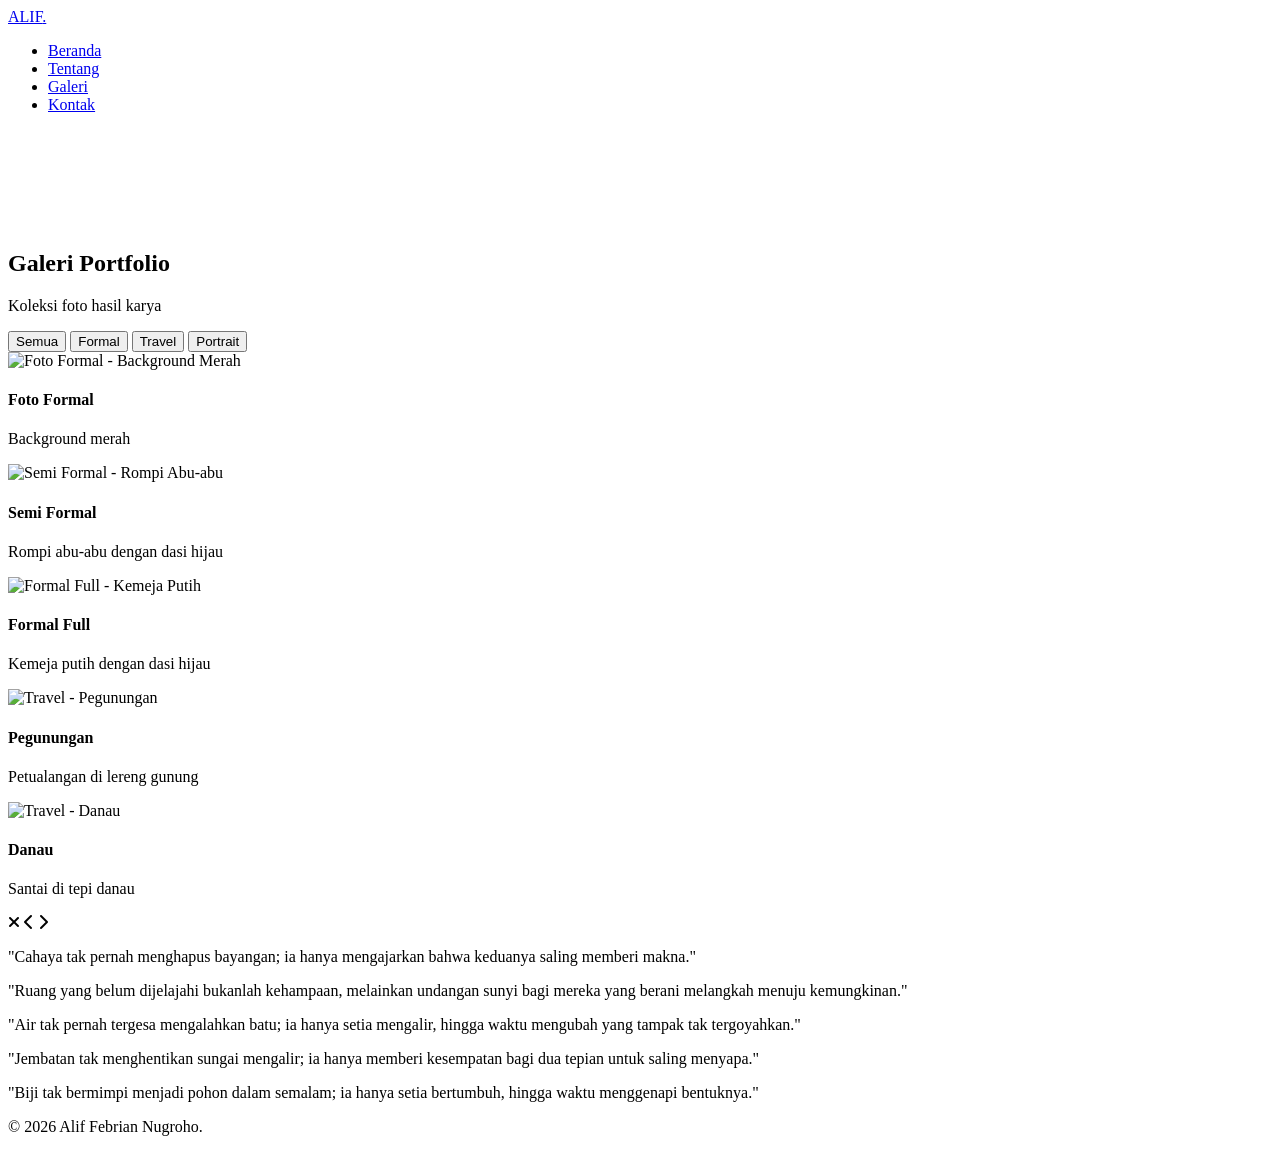
==== gallery.html @ eede5b9b "Add files via upload" ====
<!DOCTYPE html>
<html lang="id">
<head>
    <meta charset="UTF-8">
    <meta name="viewport" content="width=device-width, initial-scale=1.0">
    <title>Galeri — Alif Febrian Nugroho</title>
    <link rel="stylesheet" href="css/style.css">
    <link rel="stylesheet" href="https://cdnjs.cloudflare.com/ajax/libs/font-awesome/6.5.1/css/all.min.css">
</head>
<body>
    <!-- Page Transition -->
    <div class="page-transition"></div>

    <!-- Navbar Light -->
    <nav class="navbar light">
        <a href="index.html" class="nav-logo">ALIF<span>.</span></a>
        <ul class="nav-links">
            <li><a href="index.html">Beranda</a></li>
            <li><a href="about.html">Tentang</a></li>
            <li><a href="gallery.html" class="active">Galeri</a></li>
            <li><a href="contact.html">Kontak</a></li>
        </ul>
        <div class="nav-toggle">
            <span></span>
            <span></span>
            <span></span>
        </div>
    </nav>

    <!-- Gallery Section -->
    <section class="light-section" style="padding-top: 100px;">
        <div class="section">
            <div class="section-header reveal">
                <h2 class="section-title">Galeri Portfolio</h2>
                <p class="section-subtitle">Koleksi foto hasil karya</p>
            </div>

            <!-- Filter Buttons -->
            <div class="gallery-filter reveal">
                <button class="filter-btn active" data-filter="all">Semua</button>
                <button class="filter-btn" data-filter="formal">Formal</button>
                <button class="filter-btn" data-filter="travel">Travel</button>
                <button class="filter-btn" data-filter="portrait">Portrait</button>
            </div>

            <!-- Gallery Grid -->
            <div class="gallery-grid reveal">
                <!-- Formal -->
                <div class="gallery-item" data-category="formal">
                    <img src="assets/images/profile-formal.jpg" alt="Foto Formal - Background Merah">
                    <div class="gallery-overlay">
                        <h4>Foto Formal</h4>
                        <p>Background merah</p>
                    </div>
                </div>

                <div class="gallery-item" data-category="formal">
                    <img src="assets/images/profile-formal-2.jpg" alt="Semi Formal - Rompi Abu-abu">
                    <div class="gallery-overlay">
                        <h4>Semi Formal</h4>
                        <p>Rompi abu-abu dengan dasi hijau</p>
                    </div>
                </div>

                <div class="gallery-item" data-category="formal">
                    <img src="assets/images/profile-formal-3.jpg" alt="Formal Full - Kemeja Putih">
                    <div class="gallery-overlay">
                        <h4>Formal Full</h4>
                        <p>Kemeja putih dengan dasi hijau</p>
                    </div>
                </div>

                <!-- Travel -->
                <div class="gallery-item" data-category="travel">
                    <img src="assets/images/travel-1.jpg" alt="Travel - Pegunungan">
                    <div class="gallery-overlay">
                        <h4>Pegunungan</h4>
                        <p>Petualangan di lereng gunung</p>
                    </div>
                </div>

                <div class="gallery-item" data-category="travel">
                    <img src="assets/images/travel-2.jpg" alt="Travel - Danau">
                    <div class="gallery-overlay">
                        <h4>Danau</h4>
                        <p>Santai di tepi danau</p>
                    </div>
                </div>
            </div>
        </div>
    </section>

    <!-- Lightbox -->
    <div class="lightbox">
        <span class="lightbox-close"><i class="fas fa-times"></i></span>
        <span class="lightbox-nav lightbox-prev"><i class="fas fa-chevron-left"></i></span>
        <span class="lightbox-nav lightbox-next"><i class="fas fa-chevron-right"></i></span>
        <img src="" alt="" class="lightbox-img">
    </div>

    <!-- Quotes Section -->
    <section class="quotes-section light">
        <div class="quote-carousel">
            <div class="quote-item active">
                <p class="quote-text">"Cahaya tak pernah menghapus bayangan; ia hanya mengajarkan bahwa keduanya saling memberi makna."</p>
            </div>
            <div class="quote-item">
                <p class="quote-text">"Ruang yang belum dijelajahi bukanlah kehampaan, melainkan undangan sunyi bagi mereka yang berani melangkah menuju kemungkinan."</p>
            </div>
            <div class="quote-item">
                <p class="quote-text">"Air tak pernah tergesa mengalahkan batu; ia hanya setia mengalir, hingga waktu mengubah yang tampak tak tergoyahkan."</p>
            </div>
            <div class="quote-item">
                <p class="quote-text">"Jembatan tak menghentikan sungai mengalir; ia hanya memberi kesempatan bagi dua tepian untuk saling menyapa."</p>
            </div>
            <div class="quote-item">
                <p class="quote-text">"Biji tak bermimpi menjadi pohon dalam semalam; ia hanya setia bertumbuh, hingga waktu menggenapi bentuknya."</p>
            </div>

            <div class="quote-dots">
                <span class="quote-dot active"></span>
                <span class="quote-dot"></span>
                <span class="quote-dot"></span>
                <span class="quote-dot"></span>
                <span class="quote-dot"></span>
            </div>
        </div>
    </section>

    <!-- Footer -->
    <footer class="footer light">
        <p>&copy; 2026 Alif Febrian Nugroho. </p>
    </footer>

    <script src="js/main.js"></script>
</body>
</html>
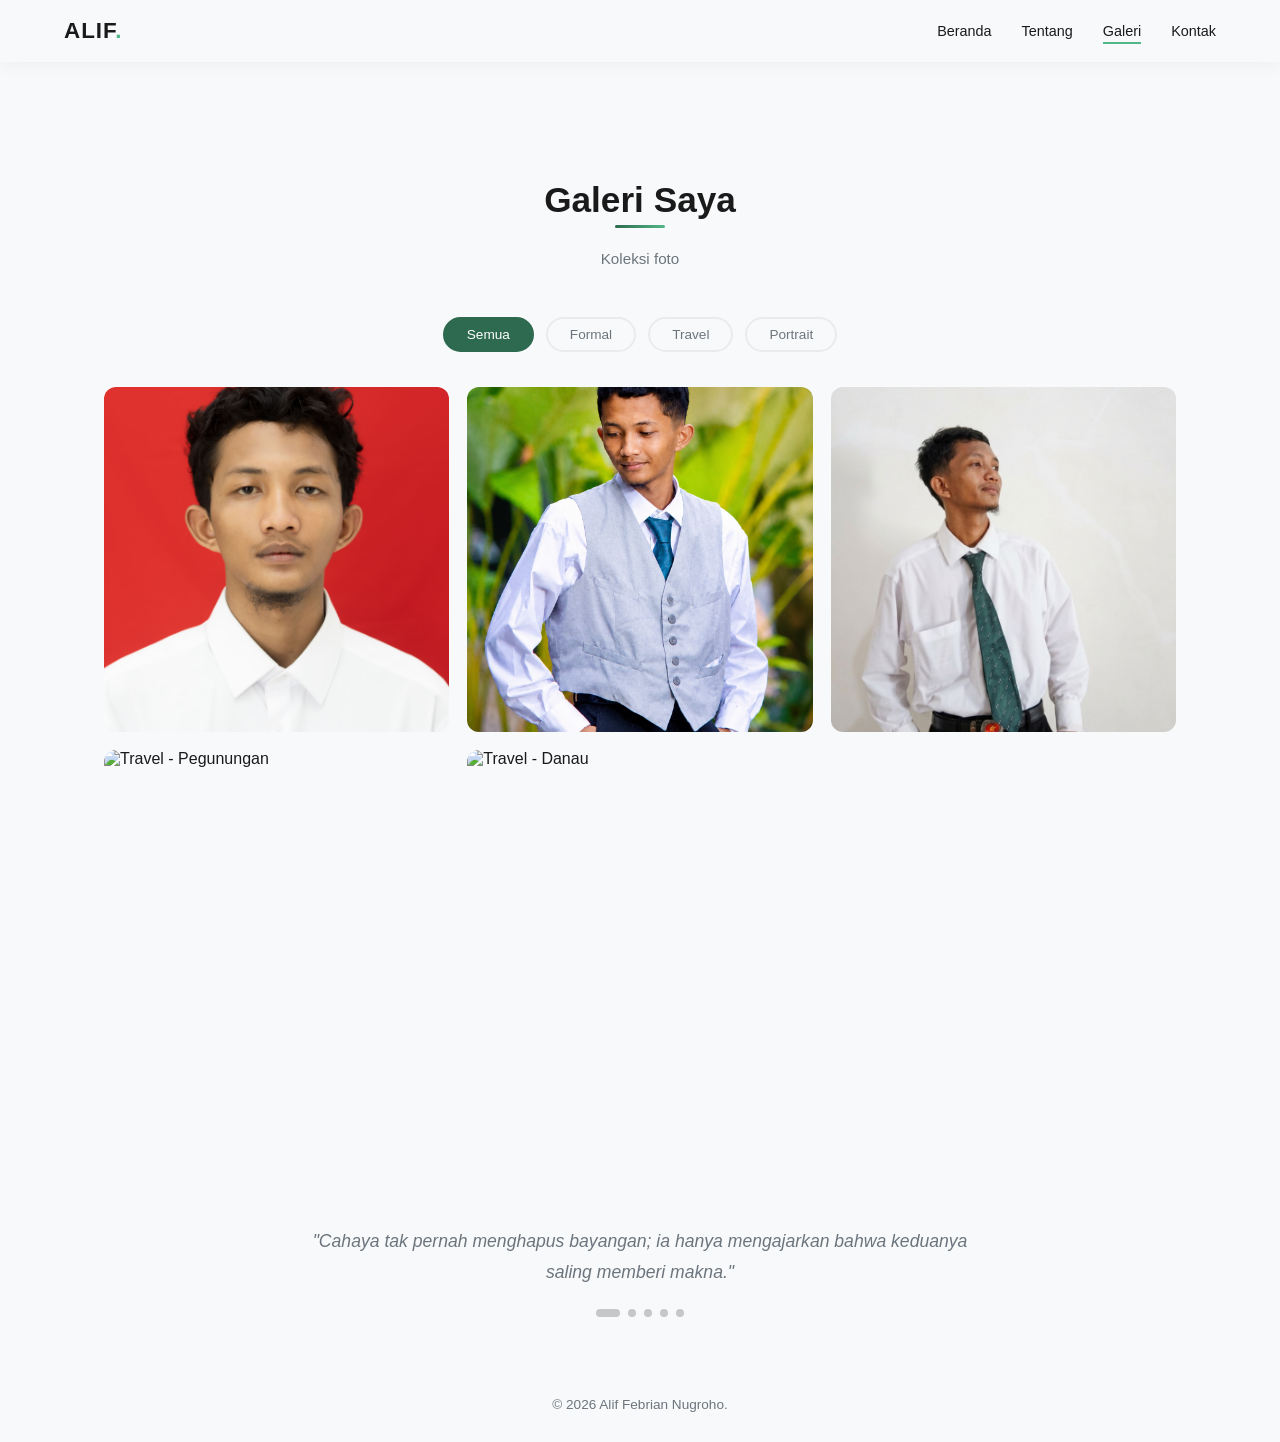
==== commit 931815fe: "Update gallery.html" ====
--- a/gallery.html
+++ b/gallery.html
@@ -31,8 +31,8 @@
     <section class="light-section" style="padding-top: 100px;">
         <div class="section">
             <div class="section-header reveal">
-                <h2 class="section-title">Galeri Portfolio</h2>
-                <p class="section-subtitle">Koleksi foto hasil karya</p>
+                <h2 class="section-title">Galeri Saya</h2>
+                <p class="section-subtitle">Koleksi foto</p>
             </div>
 
             <!-- Filter Buttons -->
@@ -74,16 +74,16 @@
                 <div class="gallery-item" data-category="travel">
                     <img src="assets/images/travel-1.jpg" alt="Travel - Pegunungan">
                     <div class="gallery-overlay">
-                        <h4>Pegunungan</h4>
-                        <p>Petualangan di lereng gunung</p>
+                        <h4>pegunungan</h4>
+                        <p>kaki gunung lawu</p>
                     </div>
                 </div>
 
                 <div class="gallery-item" data-category="travel">
                     <img src="assets/images/travel-2.jpg" alt="Travel - Danau">
                     <div class="gallery-overlay">
-                        <h4>Danau</h4>
-                        <p>Santai di tepi danau</p>
+                        <h4>Telaga</h4>
+                        <p>Santai di tepi telaga sarangan magetan</p>
                     </div>
                 </div>
             </div>
--- a/css/style.css
+++ b/css/style.css
@@ -0,0 +1,1141 @@
+/* ============================================
+   ALIF FEBRIAN NUGROHO - PORTFOLIO
+   Ditulis ulang - Sederhana & Pasti Jalan
+   ============================================ */
+
+/* Google Font */
+@import url('https://fonts.googleapis.com/css2?family=Poppins:wght@300;400;500;600;700;800&display=swap');
+
+/* ========== ROOT VARIABLES ========== */
+:root {
+    --hijau-tua: #1a472a;
+    --hijau-muda: #2d6a4f;
+    --hijau-terang: #52b788;
+    --hitam: #0a0a0a;
+    --hitam-muda: #141414;
+    --putih: #ffffff;
+    --abu: #a0a0a0;
+    --abu-muda: #f8f9fa;
+    --abu-border: #e9ecef;
+}
+
+/* ========== RESET ========== */
+* {
+    margin: 0;
+    padding: 0;
+    box-sizing: border-box;
+}
+
+html {
+    scroll-behavior: smooth;
+}
+
+body {
+    font-family: 'Poppins', sans-serif;
+    overflow-x: hidden;
+}
+
+/* ========== NAVBAR ========== */
+.navbar {
+    position: fixed;
+    top: 0;
+    left: 0;
+    width: 100%;
+    padding: 18px 5%;
+    display: flex;
+    justify-content: space-between;
+    align-items: center;
+    z-index: 1000;
+    transition: all 0.4s ease;
+}
+
+.navbar.scrolled {
+    background: rgba(10,10,10,0.95);
+    backdrop-filter: blur(20px);
+    padding: 12px 5%;
+    box-shadow: 0 2px 20px rgba(0,0,0,0.3);
+}
+
+.navbar.light {
+    background: rgba(248,249,250,0.95);
+    box-shadow: 0 2px 20px rgba(0,0,0,0.05);
+}
+
+.navbar.light .nav-logo,
+.navbar.light .nav-links a {
+    color: #1a1a1a;
+}
+
+.nav-logo {
+    font-size: 1.4rem;
+    font-weight: 700;
+    color: var(--putih);
+    text-decoration: none;
+    letter-spacing: 1px;
+}
+
+.nav-logo span {
+    color: var(--hijau-terang);
+}
+
+.nav-links {
+    display: flex;
+    gap: 30px;
+    list-style: none;
+}
+
+.nav-links a {
+    color: var(--abu);
+    text-decoration: none;
+    font-size: 0.9rem;
+    font-weight: 500;
+    position: relative;
+    transition: color 0.3s ease;
+}
+
+.nav-links a::after {
+    content: '';
+    position: absolute;
+    bottom: -5px;
+    left: 0;
+    width: 0;
+    height: 2px;
+    background: var(--hijau-terang);
+    transition: width 0.3s ease;
+}
+
+.nav-links a:hover,
+.nav-links a.active {
+    color: var(--putih);
+}
+
+.nav-links a:hover::after,
+.nav-links a.active::after {
+    width: 100%;
+}
+
+.nav-toggle {
+    display: none;
+    flex-direction: column;
+    gap: 5px;
+    cursor: pointer;
+    z-index: 1001;
+}
+
+.nav-toggle span {
+    width: 25px;
+    height: 2px;
+    background: var(--putih);
+    transition: all 0.3s ease;
+}
+
+/* ========== PAGE TRANSITION ========== */
+.page-transition {
+    position: fixed;
+    top: 0;
+    left: 0;
+    width: 100%;
+    height: 100%;
+    background: var(--hitam);
+    z-index: 9999;
+    transform: translateY(0);
+    transition: transform 0.6s cubic-bezier(0.4, 0, 0.2, 1);
+}
+
+.page-transition.exit {
+    transform: translateY(-100%);
+}
+
+/* ========== HERO (DARK) ========== */
+.hero {
+    min-height: 100vh;
+    display: flex;
+    align-items: center;
+    justify-content: center;
+    background: var(--hitam);
+    position: relative;
+    overflow: hidden;
+}
+
+.hero-bg {
+    position: absolute;
+    top: 0;
+    left: 0;
+    width: 100%;
+    height: 100%;
+    background: 
+        radial-gradient(circle at 20% 50%, rgba(45,90,61,0.15) 0%, transparent 50%),
+        radial-gradient(circle at 80% 20%, rgba(74,140,95,0.1) 0%, transparent 50%);
+}
+
+.hero-content {
+    text-align: center;
+    z-index: 2;
+    padding: 0 20px;
+    max-width: 800px;
+}
+
+.hero-avatar {
+    width: 160px;
+    height: 160px;
+    border-radius: 50%;
+    border: 3px solid var(--hijau-terang);
+    overflow: hidden;
+    margin: 0 auto 25px;
+    position: relative;
+    animation: float 6s ease-in-out infinite;
+}
+
+@keyframes float {
+    0%, 100% { transform: translateY(0); }
+    50% { transform: translateY(-12px); }
+}
+
+.hero-avatar img {
+    width: 100%;
+    height: 100%;
+    object-fit: cover;
+}
+
+.hero-avatar::before {
+    content: '';
+    position: absolute;
+    top: -4px;
+    left: -4px;
+    right: -4px;
+    bottom: -4px;
+    border-radius: 50%;
+    border: 2px solid transparent;
+    border-top-color: var(--hijau-terang);
+    border-right-color: var(--hijau-terang);
+    animation: spin 3s linear infinite;
+}
+
+@keyframes spin {
+    to { transform: rotate(360deg); }
+}
+
+.hero-name {
+    font-size: 2.8rem;
+    font-weight: 800;
+    color: var(--putih);
+    margin-bottom: 8px;
+    letter-spacing: 1px;
+}
+
+.hero-tagline {
+    font-size: 1.2rem;
+    color: var(--abu);
+    margin-bottom: 35px;
+    min-height: 1.8rem;
+}
+
+.hero-tagline .highlight {
+    color: var(--hijau-terang);
+    font-weight: 600;
+}
+
+.typed-cursor {
+    color: var(--hijau-terang);
+    animation: blink 1s infinite;
+}
+
+@keyframes blink {
+    0%, 100% { opacity: 1; }
+    50% { opacity: 0; }
+}
+
+.hero-buttons {
+    display: flex;
+    gap: 15px;
+    justify-content: center;
+    flex-wrap: wrap;
+}
+
+.btn {
+    padding: 12px 28px;
+    border-radius: 50px;
+    font-size: 0.9rem;
+    font-weight: 600;
+    text-decoration: none;
+    transition: all 0.3s ease;
+    cursor: pointer;
+    border: none;
+    display: inline-flex;
+    align-items: center;
+    gap: 8px;
+}
+
+.btn-primary {
+    background: var(--hijau-muda);
+    color: var(--putih);
+}
+
+.btn-primary:hover {
+    background: var(--hijau-terang);
+    transform: translateY(-3px);
+    box-shadow: 0 10px 25px rgba(45,106,79,0.4);
+}
+
+.btn-outline {
+    background: transparent;
+    color: var(--putih);
+    border: 2px solid rgba(255,255,255,0.2);
+}
+
+.btn-outline:hover {
+    border-color: var(--hijau-terang);
+    color: var(--hijau-terang);
+    transform: translateY(-3px);
+}
+
+.hero-scroll {
+    position: absolute;
+    bottom: 25px;
+    left: 50%;
+    transform: translateX(-50%);
+    animation: bounce 2s infinite;
+}
+
+.hero-scroll a {
+    color: var(--abu);
+    font-size: 1.3rem;
+    text-decoration: none;
+}
+
+@keyframes bounce {
+    0%, 20%, 50%, 80%, 100% { transform: translateX(-50%) translateY(0); }
+    40% { transform: translateX(-50%) translateY(-10px); }
+    60% { transform: translateX(-50%) translateY(-5px); }
+}
+
+/* ========== PARTICLES ========== */
+.particles {
+    position: absolute;
+    top: 0;
+    left: 0;
+    width: 100%;
+    height: 100%;
+    overflow: hidden;
+    z-index: 1;
+    pointer-events: none;
+}
+
+.particle {
+    position: absolute;
+    width: 3px;
+    height: 3px;
+    background: var(--hijau-terang);
+    border-radius: 50%;
+    opacity: 0.2;
+}
+
+/* ========== SECTIONS ========== */
+.section {
+    padding: 80px 5%;
+    max-width: 1200px;
+    margin: 0 auto;
+}
+
+.section-header {
+    text-align: center;
+    margin-bottom: 50px;
+}
+
+.section-title {
+    font-size: 2.2rem;
+    font-weight: 700;
+    margin-bottom: 12px;
+    position: relative;
+    display: inline-block;
+}
+
+.section-title::after {
+    content: '';
+    position: absolute;
+    bottom: -8px;
+    left: 50%;
+    transform: translateX(-50%);
+    width: 50px;
+    height: 3px;
+    background: linear-gradient(90deg, var(--hijau-muda), var(--hijau-terang));
+    border-radius: 2px;
+}
+
+.section-subtitle {
+    color: var(--abu);
+    font-size: 0.95rem;
+    margin-top: 18px;
+}
+
+/* ========== LIGHT SECTION ========== */
+.light-section {
+    background: var(--abu-muda);
+    color: #1a1a1a;
+}
+
+.light-section .section-title {
+    color: #1a1a1a;
+}
+
+.light-section .section-subtitle {
+    color: #6c757d;
+}
+
+/* ========== QUICK NAV CARDS ========== */
+.quick-nav {
+    padding: 60px 5%;
+    background: var(--hitam);
+}
+
+.quick-nav-grid {
+    display: grid;
+    grid-template-columns: repeat(auto-fit, minmax(260px, 1fr));
+    gap: 25px;
+    max-width: 1200px;
+    margin: 0 auto;
+}
+
+.quick-card {
+    background: var(--hitam-muda);
+    padding: 35px 25px;
+    border-radius: 16px;
+    text-align: center;
+    text-decoration: none;
+    color: var(--putih);
+    transition: all 0.4s ease;
+    border: 1px solid rgba(255,255,255,0.05);
+    position: relative;
+    overflow: hidden;
+}
+
+.quick-card::before {
+    content: '';
+    position: absolute;
+    top: 0;
+    left: 0;
+    width: 100%;
+    height: 3px;
+    background: linear-gradient(90deg, var(--hijau-muda), var(--hijau-terang));
+    transform: scaleX(0);
+    transition: transform 0.4s ease;
+}
+
+.quick-card:hover::before {
+    transform: scaleX(1);
+}
+
+.quick-card:hover {
+    transform: translateY(-8px);
+    box-shadow: 0 15px 35px rgba(0,0,0,0.3);
+    border-color: rgba(45,106,79,0.3);
+}
+
+.quick-card-icon {
+    font-size: 2.2rem;
+    margin-bottom: 15px;
+    color: var(--hijau-terang);
+}
+
+.quick-card h3 {
+    font-size: 1.1rem;
+    margin-bottom: 8px;
+}
+
+.quick-card p {
+    color: var(--abu);
+    font-size: 0.85rem;
+    line-height: 1.5;
+}
+
+/* ========== SERTIFIKAT SECTION ========== */
+.sertifikat-section {
+    padding: 60px 5%;
+    background: var(--hitam);
+}
+
+.sertifikat-header {
+    text-align: center;
+    margin-bottom: 40px;
+}
+
+.sertifikat-header h2 {
+    color: var(--putih);
+    font-size: 1.8rem;
+    margin-bottom: 10px;
+}
+
+.sertifikat-header p {
+    color: var(--abu);
+    font-size: 0.9rem;
+}
+
+.sertifikat-scroll {
+    display: flex;
+    gap: 20px;
+    overflow-x: auto;
+    padding: 10px 0 30px;
+    scroll-snap-type: x mandatory;
+    -webkit-overflow-scrolling: touch;
+}
+
+.sertifikat-scroll::-webkit-scrollbar {
+    height: 6px;
+}
+
+.sertifikat-scroll::-webkit-scrollbar-track {
+    background: var(--hitam-muda);
+    border-radius: 10px;
+}
+
+.sertifikat-scroll::-webkit-scrollbar-thumb {
+    background: var(--hijau-muda);
+    border-radius: 10px;
+}
+
+.sertifikat-item {
+    flex: 0 0 280px;
+    scroll-snap-align: start;
+    cursor: pointer;
+    position: relative;
+}
+
+.sertifikat-thumb {
+    width: 100%;
+    height: 200px;
+    border-radius: 12px;
+    overflow: hidden;
+    position: relative;
+}
+
+.sertifikat-thumb img {
+    width: 100%;
+    height: 100%;
+    object-fit: cover;
+    filter: blur(8px);
+    transition: filter 0.4s ease;
+}
+
+.sertifikat-item:hover .sertifikat-thumb img,
+.sertifikat-item.active .sertifikat-thumb img {
+    filter: blur(0);
+}
+
+.sertifikat-label {
+    position: absolute;
+    bottom: 0;
+    left: 0;
+    right: 0;
+    padding: 15px;
+    background: linear-gradient(transparent, rgba(0,0,0,0.9));
+    color: var(--putih);
+}
+
+.sertifikat-label h4 {
+    font-size: 0.95rem;
+    margin-bottom: 3px;
+}
+
+.sertifikat-label p {
+    font-size: 0.8rem;
+    color: var(--abu);
+}
+
+/* ========== QUOTES CAROUSEL ========== */
+.quotes-section {
+    padding: 50px 5%;
+    text-align: center;
+}
+
+.quotes-section.dark {
+    background: var(--hitam);
+}
+
+.quotes-section.light {
+    background: var(--abu-muda);
+}
+
+.quote-carousel {
+    max-width: 700px;
+    margin: 0 auto;
+    position: relative;
+}
+
+.quote-item {
+    display: none;
+    animation: fadeIn 0.6s ease;
+}
+
+.quote-item.active {
+    display: block;
+}
+
+@keyframes fadeIn {
+    from { opacity: 0; transform: translateY(10px); }
+    to { opacity: 1; transform: translateY(0); }
+}
+
+.quote-text {
+    font-size: 1.1rem;
+    font-style: italic;
+    line-height: 1.8;
+    color: var(--abu);
+    margin-bottom: 15px;
+}
+
+.quotes-section.light .quote-text {
+    color: #6c757d;
+}
+
+.quote-dots {
+    display: flex;
+    justify-content: center;
+    gap: 8px;
+    margin-top: 20px;
+}
+
+.quote-dot {
+    width: 8px;
+    height: 8px;
+    border-radius: 50%;
+    background: rgba(255,255,255,0.2);
+    cursor: pointer;
+    transition: all 0.3s ease;
+}
+
+.quotes-section.light .quote-dot {
+    background: rgba(0,0,0,0.2);
+}
+
+.quote-dot.active {
+    background: var(--hijau-terang);
+    width: 24px;
+    border-radius: 4px;
+}
+
+/* ========== ABOUT PAGE ========== */
+.about-grid {
+    display: grid;
+    grid-template-columns: 1fr 1fr;
+    gap: 50px;
+    align-items: center;
+}
+
+.about-image {
+    position: relative;
+}
+
+.about-image img {
+    width: 100%;
+    border-radius: 16px;
+    box-shadow: 0 10px 40px rgba(0,0,0,0.1);
+}
+
+.about-image::before {
+    content: '';
+    position: absolute;
+    top: 15px;
+    left: 15px;
+    width: 100%;
+    height: 100%;
+    border: 3px solid var(--hijau-muda);
+    border-radius: 16px;
+    z-index: -1;
+}
+
+.about-content h2 {
+    font-size: 1.6rem;
+    margin-bottom: 15px;
+    color: #1a1a1a;
+}
+
+.about-content p {
+    color: #6c757d;
+    line-height: 1.8;
+    margin-bottom: 15px;
+    font-size: 0.95rem;
+}
+
+.about-info {
+    display: grid;
+    grid-template-columns: 1fr;
+    gap: 10px;
+    margin-top: 25px;
+}
+
+}
+
+.about-info-item {
+    display: flex;
+    align-items: center;
+    gap: 10px;
+    font-size: 0.9rem;
+    color: #6c757d;
+}
+
+.about-info-item i {
+    color: var(--hijau-muda);
+    width: 20px;
+}
+
+/* ========== TIMELINE ========== */
+.timeline {
+    position: relative;
+    padding-left: 25px;
+}
+
+.timeline::before {
+    content: '';
+    position: absolute;
+    left: 0;
+    top: 0;
+    width: 2px;
+    height: 100%;
+    background: linear-gradient(to bottom, var(--hijau-muda), var(--hijau-terang));
+}
+
+.timeline-item {
+    position: relative;
+    padding-bottom: 35px;
+    padding-left: 25px;
+}
+
+.timeline-item::before {
+    content: '';
+    position: absolute;
+    left: -31px;
+    top: 5px;
+    width: 10px;
+    height: 10px;
+    background: var(--hijau-muda);
+    border-radius: 50%;
+    border: 2px solid var(--abu-muda);
+}
+
+.timeline-item h4 {
+    font-size: 1rem;
+    margin-bottom: 4px;
+    color: #1a1a1a;
+}
+
+.timeline-date {
+    font-size: 0.8rem;
+    color: var(--hijau-muda);
+    font-weight: 600;
+    margin-bottom: 6px;
+    display: block;
+}
+
+.timeline-item p {
+    color: #6c757d;
+    font-size: 0.88rem;
+    line-height: 1.6;
+}
+
+/* ========== GALLERY ========== */
+.gallery-filter {
+    display: flex;
+    justify-content: center;
+    gap: 12px;
+    margin-bottom: 35px;
+    flex-wrap: wrap;
+}
+
+.filter-btn {
+    padding: 8px 22px;
+    border: 2px solid var(--abu-border);
+    background: transparent;
+    border-radius: 50px;
+    cursor: pointer;
+    font-size: 0.85rem;
+    font-weight: 500;
+    color: #6c757d;
+    transition: all 0.3s ease;
+    font-family: 'Poppins', sans-serif;
+}
+
+.filter-btn:hover,
+.filter-btn.active {
+    background: var(--hijau-muda);
+    color: var(--putih);
+    border-color: var(--hijau-muda);
+}
+
+.gallery-grid {
+    display: grid;
+    grid-template-columns: repeat(auto-fill, minmax(280px, 1fr));
+    gap: 18px;
+}
+
+.gallery-item {
+    overflow: hidden;
+    border-radius: 12px;
+    cursor: pointer;
+    position: relative;
+    aspect-ratio: 1;
+}
+
+.gallery-item img {
+    width: 100%;
+    height: 100%;
+    object-fit: cover;
+    transition: transform 0.5s ease;
+}
+
+.gallery-item:hover img {
+    transform: scale(1.12);
+}
+
+.gallery-overlay {
+    position: absolute;
+    bottom: 0;
+    left: 0;
+    right: 0;
+    padding: 18px;
+    background: linear-gradient(transparent, rgba(0,0,0,0.85));
+    transform: translateY(100%);
+    transition: transform 0.4s ease;
+}
+
+.gallery-item:hover .gallery-overlay {
+    transform: translateY(0);
+}
+
+.gallery-overlay h4 {
+    color: var(--putih);
+    font-size: 0.95rem;
+    font-weight: 600;
+}
+
+.gallery-overlay p {
+    color: rgba(255,255,255,0.7);
+    font-size: 0.8rem;
+}
+
+/* ========== LIGHTBOX ========== */
+.lightbox {
+    display: none;
+    position: fixed;
+    top: 0;
+    left: 0;
+    width: 100%;
+    height: 100%;
+    background: rgba(0,0,0,0.95);
+    z-index: 9999;
+    justify-content: center;
+    align-items: center;
+    opacity: 0;
+    transition: opacity 0.3s ease;
+}
+
+.lightbox.active {
+    display: flex;
+    opacity: 1;
+}
+
+.lightbox img {
+    max-width: 90%;
+    max-height: 85vh;
+    border-radius: 8px;
+}
+
+.lightbox-close {
+    position: absolute;
+    top: 20px;
+    right: 25px;
+    font-size: 2rem;
+    color: var(--putih);
+    cursor: pointer;
+    z-index: 10000;
+}
+
+.lightbox-nav {
+    position: absolute;
+    top: 50%;
+    transform: translateY(-50%);
+    font-size: 1.8rem;
+    color: var(--putih);
+    cursor: pointer;
+    padding: 12px 18px;
+    background: rgba(255,255,255,0.1);
+    border-radius: 50%;
+    transition: background 0.3s ease;
+    z-index: 10000;
+}
+
+.lightbox-nav:hover {
+    background: rgba(255,255,255,0.2);
+}
+
+.lightbox-prev { left: 15px; }
+.lightbox-next { right: 15px; }
+
+/* ========== CONTACT ========== */
+.contact-grid {
+    display: grid;
+    grid-template-columns: 1fr 1fr;
+    gap: 50px;
+}
+
+.contact-info {
+    display: flex;
+    flex-direction: column;
+    gap: 18px;
+}
+
+.contact-item {
+    display: flex;
+    align-items: center;
+    gap: 15px;
+    padding: 18px;
+    background: var(--putih);
+    border-radius: 12px;
+    box-shadow: 0 4px 15px rgba(0,0,0,0.05);
+    transition: all 0.3s ease;
+}
+
+.contact-item:hover {
+    transform: translateX(8px);
+    box-shadow: 0 8px 25px rgba(0,0,0,0.1);
+}
+
+.contact-item i {
+    font-size: 1.3rem;
+    color: var(--hijau-muda);
+    width: 45px;
+    height: 45px;
+    display: flex;
+    align-items: center;
+    justify-content: center;
+    background: rgba(45,106,79,0.1);
+    border-radius: 10px;
+}
+
+.contact-item h4 {
+    font-size: 0.95rem;
+    margin-bottom: 2px;
+}
+
+.contact-item p {
+    font-size: 0.85rem;
+    color: #6c757d;
+}
+
+.contact-form {
+    background: var(--putih);
+    padding: 35px;
+    border-radius: 16px;
+    box-shadow: 0 4px 15px rgba(0,0,0,0.05);
+}
+
+.form-group {
+    margin-bottom: 20px;
+}
+
+.form-group label {
+    display: block;
+    margin-bottom: 6px;
+    font-weight: 500;
+    font-size: 0.85rem;
+}
+
+.form-group input,
+.form-group textarea {
+    width: 100%;
+    padding: 12px 15px;
+    border: 2px solid var(--abu-border);
+    border-radius: 10px;
+    font-family: 'Poppins', sans-serif;
+    font-size: 0.9rem;
+    transition: all 0.3s ease;
+}
+
+.form-group input:focus,
+.form-group textarea:focus {
+    outline: none;
+    border-color: var(--hijau-muda);
+}
+
+.form-group textarea {
+    min-height: 100px;
+    resize: vertical;
+}
+
+.social-links {
+    display: flex;
+    gap: 12px;
+    margin-top: 25px;
+}
+
+.social-links a {
+    width: 45px;
+    height: 45px;
+    display: flex;
+    align-items: center;
+    justify-content: center;
+    background: var(--putih);
+    border-radius: 10px;
+    color: #1a1a1a;
+    font-size: 1.2rem;
+    text-decoration: none;
+    box-shadow: 0 4px 15px rgba(0,0,0,0.05);
+    transition: all 0.3s ease;
+}
+
+.social-links a:hover {
+    background: var(--hijau-muda);
+    color: var(--putih);
+    transform: translateY(-4px);
+}
+
+/* ========== FOOTER ========== */
+.footer {
+    padding: 30px 5%;
+    text-align: center;
+    background: var(--hitam);
+    color: var(--abu);
+    font-size: 0.85rem;
+}
+
+.footer.light {
+    background: var(--abu-muda);
+    color: #6c757d;
+}
+
+/* ========== SCROLL REVEAL ========== */
+.reveal {
+    opacity: 0;
+    transform: translateY(30px);
+    transition: all 0.7s ease;
+}
+
+.reveal.active {
+    opacity: 1;
+    transform: translateY(0);
+}
+
+.reveal-left {
+    opacity: 0;
+    transform: translateX(-40px);
+    transition: all 0.7s ease;
+}
+
+.reveal-left.active {
+    opacity: 1;
+    transform: translateX(0);
+}
+
+.reveal-right {
+    opacity: 0;
+    transform: translateX(40px);
+    transition: all 0.7s ease;
+}
+
+.reveal-right.active {
+    opacity: 1;
+    transform: translateX(0);
+}
+
+.reveal-scale {
+    opacity: 0;
+    transform: scale(0.85);
+    transition: all 0.7s ease;
+}
+
+.reveal-scale.active {
+    opacity: 1;
+    transform: scale(1);
+}
+
+.delay-1 { transition-delay: 0.1s; }
+.delay-2 { transition-delay: 0.2s; }
+.delay-3 { transition-delay: 0.3s; }
+.delay-4 { transition-delay: 0.4s; }
+
+/* ========== RESPONSIVE ========== */
+@media (max-width: 768px) {
+    .hero-name {
+        font-size: 2rem;
+    }
+
+    .hero-tagline {
+        font-size: 1rem;
+    }
+
+    .nav-links {
+        position: fixed;
+        top: 0;
+        right: -100%;
+        width: 70%;
+        height: 100vh;
+        background: var(--hitam);
+        flex-direction: column;
+        justify-content: center;
+        align-items: center;
+        gap: 25px;
+        transition: right 0.4s ease;
+    }
+
+    .nav-links.active {
+        right: 0;
+    }
+
+    .nav-toggle {
+        display: flex;
+    }
+
+    .about-grid,
+    .contact-grid {
+        grid-template-columns: 1fr;
+    }
+
+    .about-image::before {
+        display: none;
+    }
+
+    .gallery-grid {
+        grid-template-columns: 1fr;
+    }
+
+    .section {
+        padding: 50px 5%;
+    }
+
+    .section-title {
+        font-size: 1.7rem;
+    }
+
+    .hero-buttons {
+        flex-direction: column;
+        align-items: center;
+    }
+
+    .btn {
+        width: 100%;
+        max-width: 280px;
+        justify-content: center;
+    }
+}
+
+/* ========== ANTI COPY PASTE ========== */
+* {
+    -webkit-user-select: none !important;
+    -moz-user-select: none !important;
+    -ms-user-select: none !important;
+    user-select: none !important;
+    -webkit-touch-callout: none !important;
+}
+
+/* Form tetap bisa diisi */
+input, textarea {
+    -webkit-user-select: text !important;
+    -moz-user-select: text !important;
+    -ms-user-select: text !important;
+    user-select: text !important;
+}
+
+/* Tombol tetap bisa diklik */
+a, button {
+    -webkit-user-select: none !important;
+    user-select: none !important;
+}
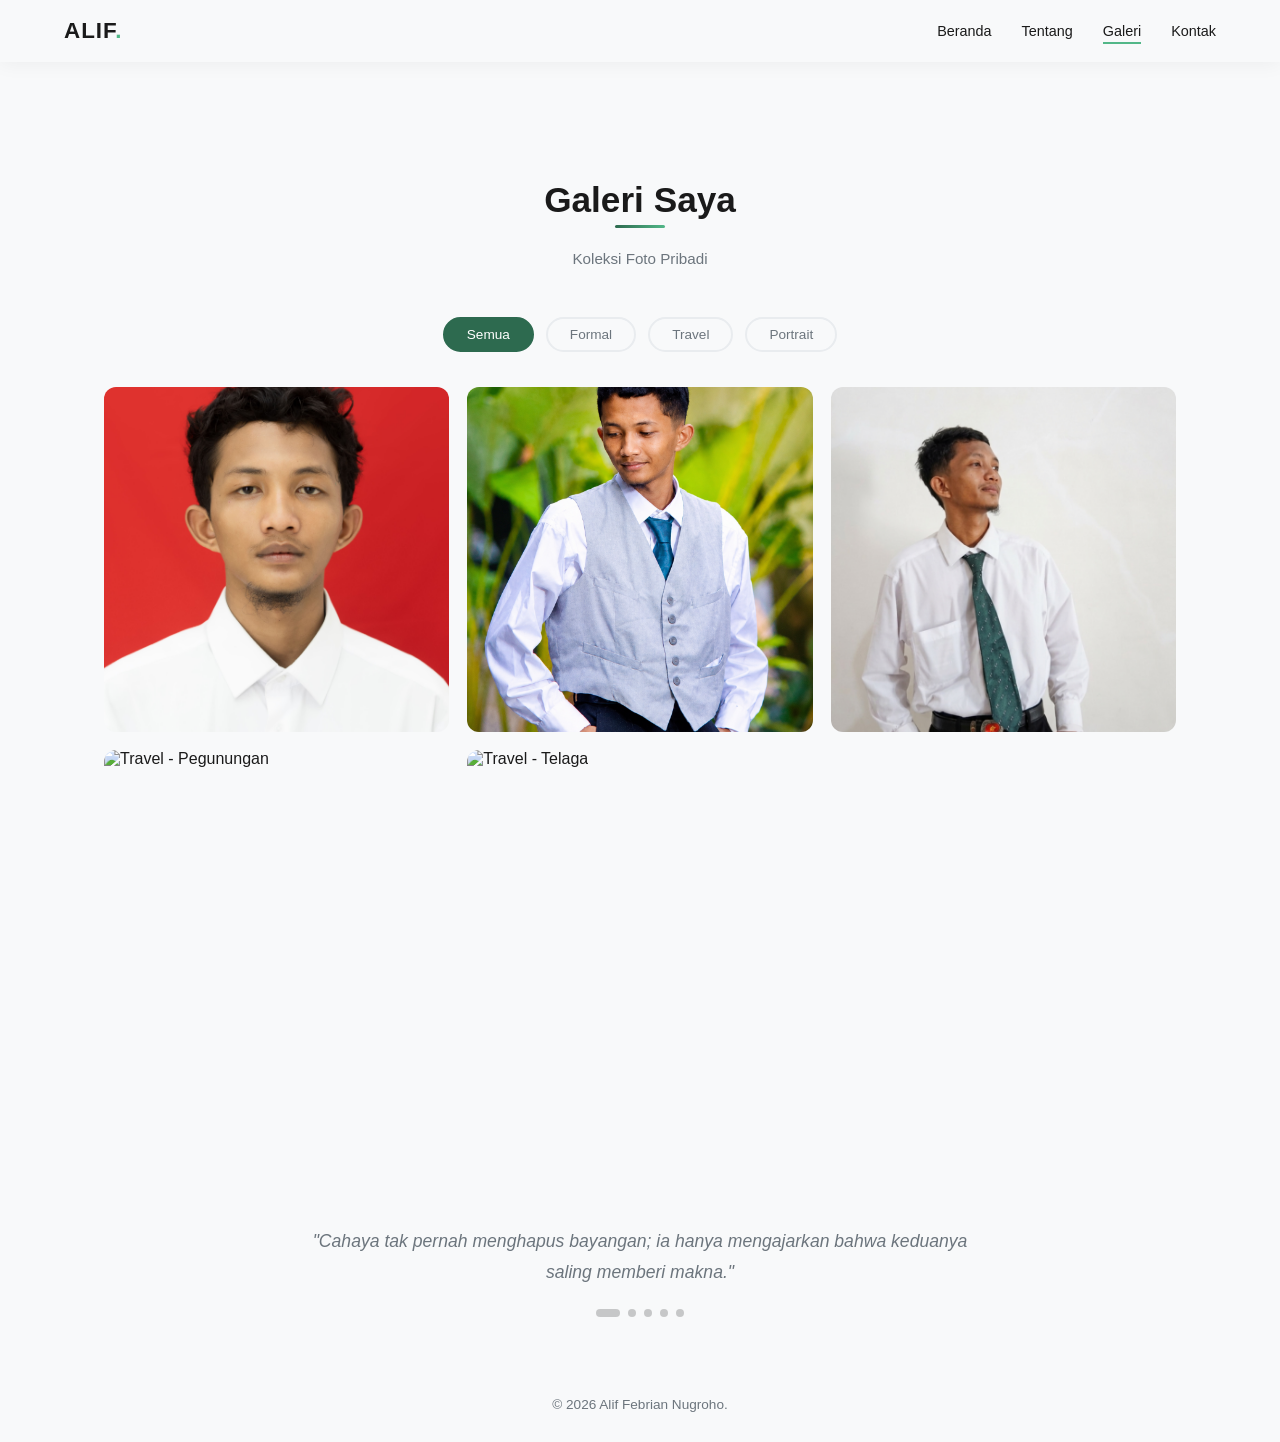
==== commit 43dfe7c6: "Update gallery.html" ====
--- a/gallery.html
+++ b/gallery.html
@@ -32,7 +32,7 @@
         <div class="section">
             <div class="section-header reveal">
                 <h2 class="section-title">Galeri Saya</h2>
-                <p class="section-subtitle">Koleksi foto</p>
+                <p class="section-subtitle">Koleksi Foto Pribadi</p>
             </div>
 
             <!-- Filter Buttons -->
@@ -74,16 +74,16 @@
                 <div class="gallery-item" data-category="travel">
                     <img src="assets/images/travel-1.jpg" alt="Travel - Pegunungan">
                     <div class="gallery-overlay">
-                        <h4>pegunungan</h4>
+                        <h4>Pegunungan</h4>
                         <p>kaki gunung lawu</p>
                     </div>
                 </div>
 
                 <div class="gallery-item" data-category="travel">
-                    <img src="assets/images/travel-2.jpg" alt="Travel - Danau">
+                    <img src="assets/images/travel-2.jpg" alt="Travel - Telaga">
                     <div class="gallery-overlay">
                         <h4>Telaga</h4>
-                        <p>Santai di tepi telaga sarangan magetan</p>
+                        <p>Santai Di Tepi Telaga Sarangan Magetan</p>
                     </div>
                 </div>
             </div>
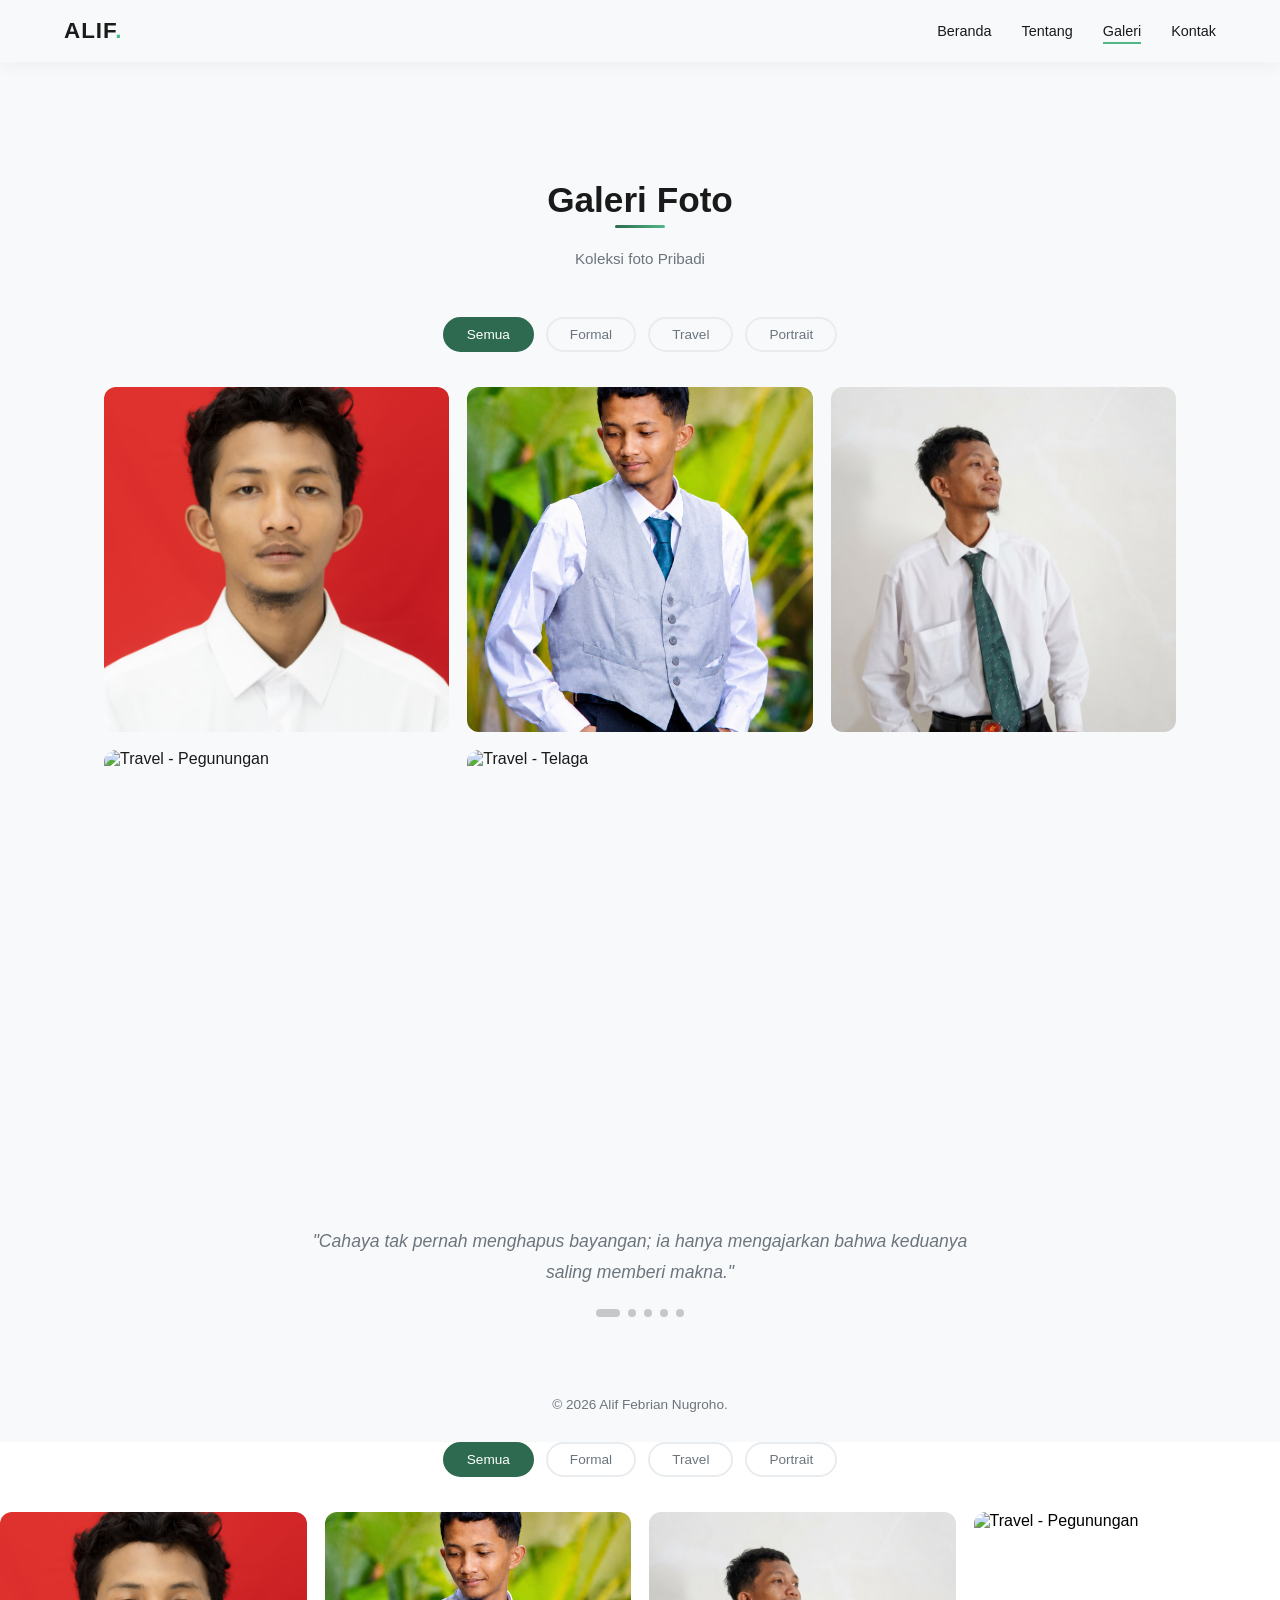
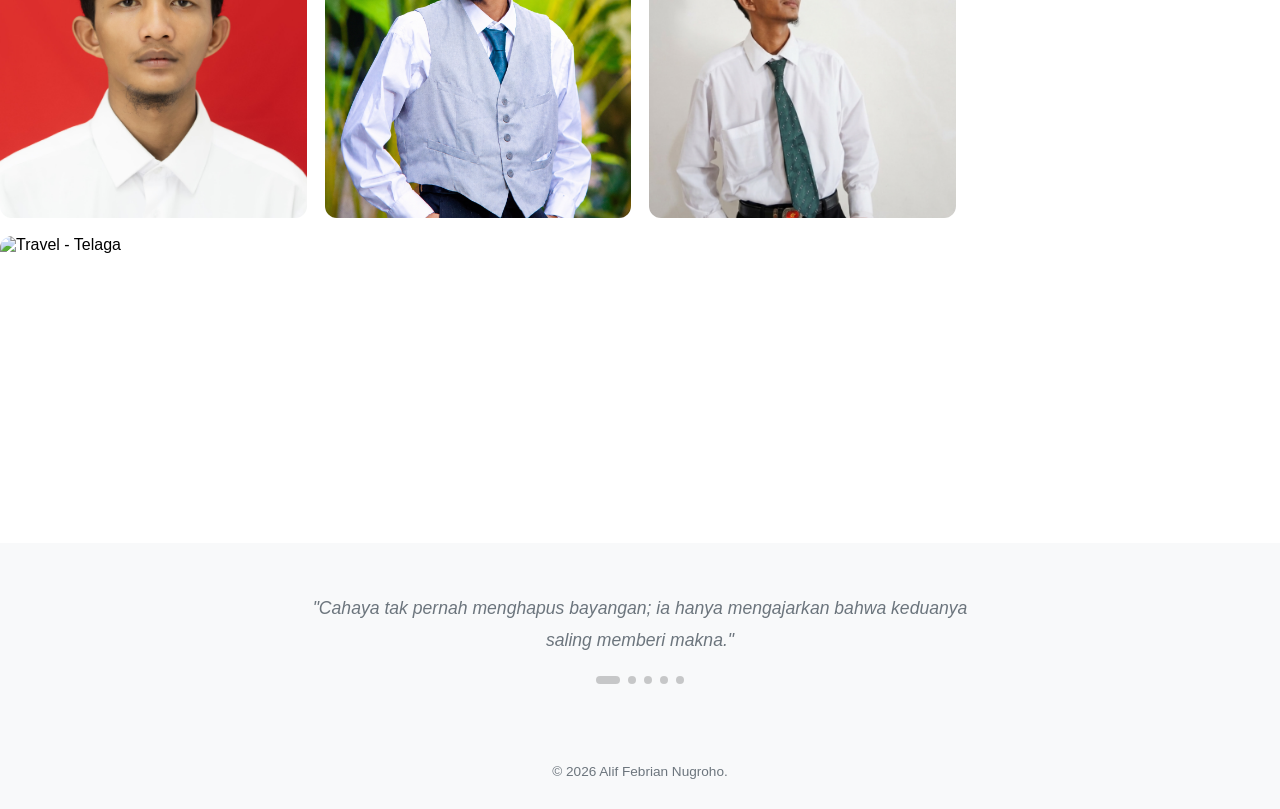
==== commit 7482bc4e: "Update gallery.html" ====
--- a/gallery.html
+++ b/gallery.html
@@ -31,8 +31,8 @@
     <section class="light-section" style="padding-top: 100px;">
         <div class="section">
             <div class="section-header reveal">
-                <h2 class="section-title">Galeri Saya</h2>
-                <p class="section-subtitle">Koleksi Foto Pribadi</p>
+                <h2 class="section-title">Galeri Foto</h2>
+                <p class="section-subtitle">Koleksi foto Pribadi</p>
             </div>
 
             <!-- Filter Buttons -->
@@ -75,7 +75,7 @@
                     <img src="assets/images/travel-1.jpg" alt="Travel - Pegunungan">
                     <div class="gallery-overlay">
                         <h4>Pegunungan</h4>
-                        <p>kaki gunung lawu</p>
+                        <p>kaki lereng gunung lawu</p>
                     </div>
                 </div>
 
@@ -83,7 +83,7 @@
                     <img src="assets/images/travel-2.jpg" alt="Travel - Telaga">
                     <div class="gallery-overlay">
                         <h4>Telaga</h4>
-                        <p>Santai Di Tepi Telaga Sarangan Magetan</p>
+                        <p>Santai di tepi Telaga Sarangan</p>
                     </div>
                 </div>
             </div>
@@ -135,3 +135,104 @@
     <script src="js/main.js"></script>
 </body>
 </html>
+
+            <!-- Filter Buttons -->
+            <div class="gallery-filter reveal">
+                <button class="filter-btn active" data-filter="all">Semua</button>
+                <button class="filter-btn" data-filter="formal">Formal</button>
+                <button class="filter-btn" data-filter="travel">Travel</button>
+                <button class="filter-btn" data-filter="portrait">Portrait</button>
+            </div>
+
+            <!-- Gallery Grid -->
+            <div class="gallery-grid reveal">
+                <!-- Formal -->
+                <div class="gallery-item" data-category="formal">
+                    <img src="assets/images/profile-formal.jpg" alt="Foto Formal - Background Merah">
+                    <div class="gallery-overlay">
+                        <h4>Foto Formal</h4>
+                        <p>Background merah</p>
+                    </div>
+                </div>
+
+                <div class="gallery-item" data-category="formal">
+                    <img src="assets/images/profile-formal-2.jpg" alt="Semi Formal - Rompi Abu-abu">
+                    <div class="gallery-overlay">
+                        <h4>Semi Formal</h4>
+                        <p>Rompi abu-abu dengan dasi hijau</p>
+                    </div>
+                </div>
+
+                <div class="gallery-item" data-category="formal">
+                    <img src="assets/images/profile-formal-3.jpg" alt="Formal Full - Kemeja Putih">
+                    <div class="gallery-overlay">
+                        <h4>Formal Full</h4>
+                        <p>Kemeja putih dengan dasi hijau</p>
+                    </div>
+                </div>
+
+                <!-- Travel -->
+                <div class="gallery-item" data-category="travel">
+                    <img src="assets/images/travel-1.jpg" alt="Travel - Pegunungan">
+                    <div class="gallery-overlay">
+                        <h4>Pegunungan</h4>
+                        <p>kaki gunung lawu</p>
+                    </div>
+                </div>
+
+                <div class="gallery-item" data-category="travel">
+                    <img src="assets/images/travel-2.jpg" alt="Travel - Telaga">
+                    <div class="gallery-overlay">
+                        <h4>Telaga</h4>
+                        <p>Santai Di Tepi Telaga Sarangan Magetan</p>
+                    </div>
+                </div>
+            </div>
+        </div>
+    </section>
+
+    <!-- Lightbox -->
+    <div class="lightbox">
+        <span class="lightbox-close"><i class="fas fa-times"></i></span>
+        <span class="lightbox-nav lightbox-prev"><i class="fas fa-chevron-left"></i></span>
+        <span class="lightbox-nav lightbox-next"><i class="fas fa-chevron-right"></i></span>
+        <img src="" alt="" class="lightbox-img">
+    </div>
+
+    <!-- Quotes Section -->
+    <section class="quotes-section light">
+        <div class="quote-carousel">
+            <div class="quote-item active">
+                <p class="quote-text">"Cahaya tak pernah menghapus bayangan; ia hanya mengajarkan bahwa keduanya saling memberi makna."</p>
+            </div>
+            <div class="quote-item">
+                <p class="quote-text">"Ruang yang belum dijelajahi bukanlah kehampaan, melainkan undangan sunyi bagi mereka yang berani melangkah menuju kemungkinan."</p>
+            </div>
+            <div class="quote-item">
+                <p class="quote-text">"Air tak pernah tergesa mengalahkan batu; ia hanya setia mengalir, hingga waktu mengubah yang tampak tak tergoyahkan."</p>
+            </div>
+            <div class="quote-item">
+                <p class="quote-text">"Jembatan tak menghentikan sungai mengalir; ia hanya memberi kesempatan bagi dua tepian untuk saling menyapa."</p>
+            </div>
+            <div class="quote-item">
+                <p class="quote-text">"Biji tak bermimpi menjadi pohon dalam semalam; ia hanya setia bertumbuh, hingga waktu menggenapi bentuknya."</p>
+            </div>
+
+            <div class="quote-dots">
+                <span class="quote-dot active"></span>
+                <span class="quote-dot"></span>
+                <span class="quote-dot"></span>
+                <span class="quote-dot"></span>
+                <span class="quote-dot"></span>
+            </div>
+        </div>
+    </section>
+
+    <!-- Footer -->
+    <footer class="footer light">
+        <p>&copy; 2026 Alif Febrian Nugroho. </p>
+    </footer>
+
+    <script src="js/main.js"></script>
+</body>
+</html>
